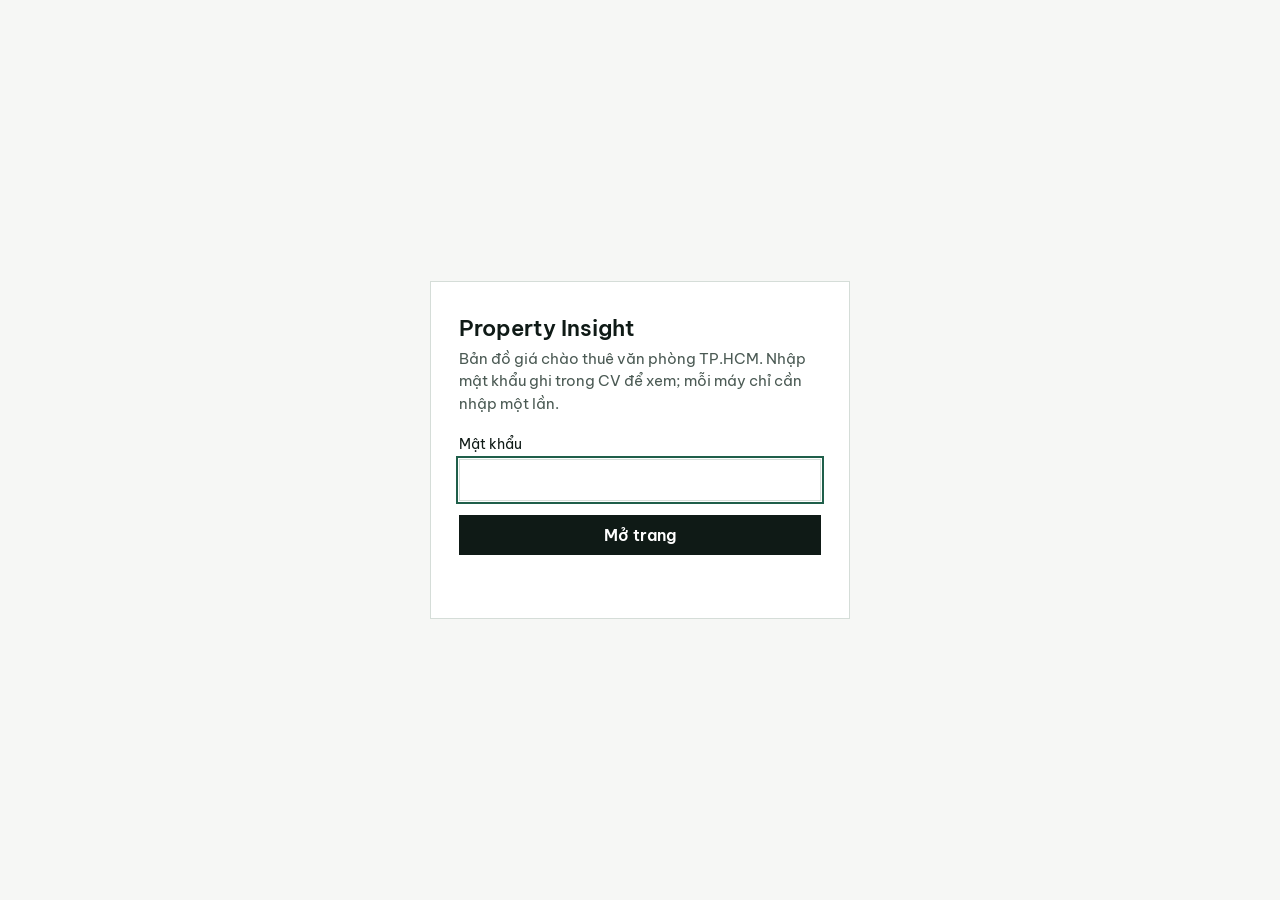
==== index.html @ f0cdffa1 "Property Insight: ban doanh nghiep (chi tin rao, du lieu ma hoa, can mat khau) Co-Authored-By: Claud" ====
<!doctype html>
<html lang="vi"><head><meta charset="utf-8"><meta name="viewport" content="width=device-width, initial-scale=1">
<meta name="robots" content="noindex, nofollow"><title>Property Insight</title><link rel="icon" href="data:,">
<link rel="stylesheet" href="./vendor/fonts/fonts-editorial.css">
<style>
  :root { --ground: #f6f7f5; --ink: #0f1a16; --ink-2: #4b5a54; --line: #d5ddd8; --accent: #1f5f4a; }
  * { box-sizing: border-box; }
  body { margin: 0; min-height: 100vh; display: grid; place-items: center; background: var(--ground); color: var(--ink);
    font-family: "Be Vietnam Pro", "Segoe UI", system-ui, sans-serif; padding: 16px; }
  main { width: min(420px, 100%); background: #fff; border: 1px solid var(--line); padding: 32px 28px; }
  h1 { font-size: 1.4rem; margin: 0 0 6px; }
  p { color: var(--ink-2); font-size: .92rem; line-height: 1.5; margin: 0 0 20px; }
  label { display: block; font-size: .85rem; margin-bottom: 6px; }
  input { width: 100%; padding: 10px 12px; font: inherit; border: 1px solid var(--line); background: #fff; color: var(--ink); }
  input:focus { outline: 2px solid var(--accent); outline-offset: 1px; }
  button { margin-top: 14px; width: 100%; padding: 10px 12px; font: inherit; font-weight: 600; color: #fff; background: var(--ink);
    border: 0; cursor: pointer; }
  button:disabled { opacity: .6; cursor: progress; }
  #bao { min-height: 1.4em; margin: 12px 0 0; font-size: .85rem; color: #9b2c2c; }
</style></head>
<body><main>
  <h1>Property Insight</h1>
  <p>Bản đồ giá chào thuê văn phòng TP.HCM. Nhập mật khẩu ghi trong CV để xem; mỗi máy chỉ cần nhập một lần.</p>
  <form id="khoa-form">
    <label for="khoa-mat-khau">Mật khẩu</label>
    <input id="khoa-mat-khau" type="password" autocomplete="current-password" required autofocus>
    <button id="khoa-nut" type="submit">Mở trang</button>
    <p id="bao" role="alert"></p>
  </form>
</main>
<script>
(function () {
  var bao = document.getElementById('bao');
  var nut = document.getElementById('khoa-nut');
  if (!('serviceWorker' in navigator) || !window.crypto || !crypto.subtle) {
    bao.textContent = 'Trình duyệt này không mở được trang (thiếu service worker). Dùng Chrome, Edge hoặc Safari ở cửa sổ thường.';
    nut.disabled = true; return;
  }
  var b64 = function (s) { return Uint8Array.from(atob(s), function (c) { return c.charCodeAt(0); }); };
  document.getElementById('khoa-form').addEventListener('submit', async function (ev) {
    ev.preventDefault(); bao.textContent = ''; nut.disabled = true; nut.textContent = 'Đang mở...';
    try {
      var tt = await (await fetch('./khoa.json', { cache: 'no-cache' })).json();
      var goc = await crypto.subtle.importKey('raw', new TextEncoder().encode(document.getElementById('khoa-mat-khau').value.trim()),
        'PBKDF2', false, ['deriveKey']);
      var khoa = await crypto.subtle.deriveKey({ name: 'PBKDF2', salt: b64(tt.muoi), iterations: tt.vong, hash: 'SHA-256' }, goc,
        { name: 'AES-GCM', length: 256 }, true, ['decrypt']);
      var m = b64(tt.kiem);
      try { await crypto.subtle.decrypt({ name: 'AES-GCM', iv: m.slice(0, 12) }, khoa, m.slice(12)); }
      catch (e) { bao.textContent = 'Mật khẩu chưa đúng.'; nut.disabled = false; nut.textContent = 'Mở trang'; return; }
      var reg = await navigator.serviceWorker.register('./sw.js', { scope: './' });
      await navigator.serviceWorker.ready;
      var sw = reg.active || navigator.serviceWorker.controller;
      var raw = await crypto.subtle.exportKey('raw', khoa);
      var kenh = new MessageChannel();
      var xong = new Promise(function (ok) { kenh.port1.onmessage = function (e) { ok(e.data); }; });
      sw.postMessage({ type: 'khoa', raw: raw }, [kenh.port2]);
      var kq = await xong;
      if (kq !== 'ok') throw new Error(kq);
      location.reload();
    } catch (e) {
      bao.textContent = 'Không mở được: ' + (e && e.message ? e.message : e);
      nut.disabled = false; nut.textContent = 'Mở trang';
    }
  });
  // Link có sẵn mật khẩu (07/10, link trên CV): ...#mk=<mật khẩu>. Phần sau dấu # không gửi lên máy chủ; xoá khỏi thanh địa chỉ
  // ngay rồi tự mở khoá, nên người bấm link từ CV không phải gõ gì.
  // Cũng bắt khi trang hỏi mật khẩu đang mở sẵn mà người xem bấm link có #mk= (chỉ đổi phần sau #, trình duyệt không tải lại).
  function moTuLink() {
    var mk = new URLSearchParams(location.hash.slice(1)).get('mk');
    if (!mk) return;
    history.replaceState(null, '', location.pathname + location.search);
    document.getElementById('khoa-mat-khau').value = mk;
    document.getElementById('khoa-form').requestSubmit();
  }
  window.addEventListener('hashchange', moTuLink);
  moTuLink();
})();
</script>
</body></html>
---- vendor/fonts/fonts-editorial.css ----
/* Playfair Display, Be Vietnam Pro, IBM Plex Mono — SIL Open Font License 1.1.
   Ba vai: tiêu đề (uy tín báo cáo thị trường) · thân bài (thiết kế riêng cho tiếng Việt,
   dấu không vỡ ở mọi trọng lượng) · con số (đơn cách + tabular-nums để cột số thẳng hàng).
   Đóng gói cục bộ: chỉ subset latin + vietnamese, để prototype chạy ngoại tuyến.
   Đã kiểm: cả ba bộ đều CÓ subset vietnamese ở mọi trọng lượng dùng đến. */

@font-face{font-family:"Be Vietnam Pro";font-style:normal;font-weight:300;font-display:swap;src:url("./bvp-300-vietnamese.woff2") format("woff2");unicode-range:U+0102-0103, U+0110-0111, U+0128-0129, U+0168-0169, U+01A0-01A1, U+01AF-01B0, U+0300-0301, U+0303-0304, U+0308-0309, U+0323, U+0329, U+1EA0-1EF9, U+20AB;}
@font-face{font-family:"Be Vietnam Pro";font-style:normal;font-weight:300;font-display:swap;src:url("./bvp-300-latin.woff2") format("woff2");unicode-range:U+0000-00FF, U+0131, U+0152-0153, U+02BB-02BC, U+02C6, U+02DA, U+02DC, U+0304, U+0308, U+0329, U+2000-206F, U+20AC, U+2122, U+2191, U+2193, U+2212, U+2215, U+FEFF, U+FFFD;}
@font-face{font-family:"Be Vietnam Pro";font-style:normal;font-weight:400;font-display:swap;src:url("./bvp-400-vietnamese.woff2") format("woff2");unicode-range:U+0102-0103, U+0110-0111, U+0128-0129, U+0168-0169, U+01A0-01A1, U+01AF-01B0, U+0300-0301, U+0303-0304, U+0308-0309, U+0323, U+0329, U+1EA0-1EF9, U+20AB;}
@font-face{font-family:"Be Vietnam Pro";font-style:normal;font-weight:400;font-display:swap;src:url("./bvp-400-latin.woff2") format("woff2");unicode-range:U+0000-00FF, U+0131, U+0152-0153, U+02BB-02BC, U+02C6, U+02DA, U+02DC, U+0304, U+0308, U+0329, U+2000-206F, U+20AC, U+2122, U+2191, U+2193, U+2212, U+2215, U+FEFF, U+FFFD;}
@font-face{font-family:"Be Vietnam Pro";font-style:normal;font-weight:500;font-display:swap;src:url("./bvp-500-vietnamese.woff2") format("woff2");unicode-range:U+0102-0103, U+0110-0111, U+0128-0129, U+0168-0169, U+01A0-01A1, U+01AF-01B0, U+0300-0301, U+0303-0304, U+0308-0309, U+0323, U+0329, U+1EA0-1EF9, U+20AB;}
@font-face{font-family:"Be Vietnam Pro";font-style:normal;font-weight:500;font-display:swap;src:url("./bvp-500-latin.woff2") format("woff2");unicode-range:U+0000-00FF, U+0131, U+0152-0153, U+02BB-02BC, U+02C6, U+02DA, U+02DC, U+0304, U+0308, U+0329, U+2000-206F, U+20AC, U+2122, U+2191, U+2193, U+2212, U+2215, U+FEFF, U+FFFD;}
@font-face{font-family:"Be Vietnam Pro";font-style:normal;font-weight:600;font-display:swap;src:url("./bvp-600-vietnamese.woff2") format("woff2");unicode-range:U+0102-0103, U+0110-0111, U+0128-0129, U+0168-0169, U+01A0-01A1, U+01AF-01B0, U+0300-0301, U+0303-0304, U+0308-0309, U+0323, U+0329, U+1EA0-1EF9, U+20AB;}
@font-face{font-family:"Be Vietnam Pro";font-style:normal;font-weight:600;font-display:swap;src:url("./bvp-600-latin.woff2") format("woff2");unicode-range:U+0000-00FF, U+0131, U+0152-0153, U+02BB-02BC, U+02C6, U+02DA, U+02DC, U+0304, U+0308, U+0329, U+2000-206F, U+20AC, U+2122, U+2191, U+2193, U+2212, U+2215, U+FEFF, U+FFFD;}
@font-face{font-family:"IBM Plex Mono";font-style:normal;font-weight:400;font-display:swap;src:url("./plexmono-400-vietnamese.woff2") format("woff2");unicode-range:U+0102-0103, U+0110-0111, U+0128-0129, U+0168-0169, U+01A0-01A1, U+01AF-01B0, U+0300-0301, U+0303-0304, U+0308-0309, U+0323, U+0329, U+1EA0-1EF9, U+20AB;}
@font-face{font-family:"IBM Plex Mono";font-style:normal;font-weight:400;font-display:swap;src:url("./plexmono-400-latin.woff2") format("woff2");unicode-range:U+0000-00FF, U+0131, U+0152-0153, U+02BB-02BC, U+02C6, U+02DA, U+02DC, U+0304, U+0308, U+0329, U+2000-206F, U+20AC, U+2122, U+2191, U+2193, U+2212, U+2215, U+FEFF, U+FFFD;}
@font-face{font-family:"IBM Plex Mono";font-style:normal;font-weight:500;font-display:swap;src:url("./plexmono-500-vietnamese.woff2") format("woff2");unicode-range:U+0102-0103, U+0110-0111, U+0128-0129, U+0168-0169, U+01A0-01A1, U+01AF-01B0, U+0300-0301, U+0303-0304, U+0308-0309, U+0323, U+0329, U+1EA0-1EF9, U+20AB;}
@font-face{font-family:"IBM Plex Mono";font-style:normal;font-weight:500;font-display:swap;src:url("./plexmono-500-latin.woff2") format("woff2");unicode-range:U+0000-00FF, U+0131, U+0152-0153, U+02BB-02BC, U+02C6, U+02DA, U+02DC, U+0304, U+0308, U+0329, U+2000-206F, U+20AC, U+2122, U+2191, U+2193, U+2212, U+2215, U+FEFF, U+FFFD;}
@font-face{font-family:"Playfair Display";font-style:italic;font-weight:500;font-display:swap;src:url("./playfair-500i-vietnamese.woff2") format("woff2");unicode-range:U+0102-0103, U+0110-0111, U+0128-0129, U+0168-0169, U+01A0-01A1, U+01AF-01B0, U+0300-0301, U+0303-0304, U+0308-0309, U+0323, U+0329, U+1EA0-1EF9, U+20AB;}
@font-face{font-family:"Playfair Display";font-style:italic;font-weight:500;font-display:swap;src:url("./playfair-500i-latin.woff2") format("woff2");unicode-range:U+0000-00FF, U+0131, U+0152-0153, U+02BB-02BC, U+02C6, U+02DA, U+02DC, U+0304, U+0308, U+0329, U+2000-206F, U+20AC, U+2122, U+2191, U+2193, U+2212, U+2215, U+FEFF, U+FFFD;}
@font-face{font-family:"Playfair Display";font-style:normal;font-weight:500;font-display:swap;src:url("./playfair-500-vietnamese.woff2") format("woff2");unicode-range:U+0102-0103, U+0110-0111, U+0128-0129, U+0168-0169, U+01A0-01A1, U+01AF-01B0, U+0300-0301, U+0303-0304, U+0308-0309, U+0323, U+0329, U+1EA0-1EF9, U+20AB;}
@font-face{font-family:"Playfair Display";font-style:normal;font-weight:500;font-display:swap;src:url("./playfair-500-latin.woff2") format("woff2");unicode-range:U+0000-00FF, U+0131, U+0152-0153, U+02BB-02BC, U+02C6, U+02DA, U+02DC, U+0304, U+0308, U+0329, U+2000-206F, U+20AC, U+2122, U+2191, U+2193, U+2212, U+2215, U+FEFF, U+FFFD;}
@font-face{font-family:"Playfair Display";font-style:normal;font-weight:600;font-display:swap;src:url("./playfair-500-vietnamese.woff2") format("woff2");unicode-range:U+0102-0103, U+0110-0111, U+0128-0129, U+0168-0169, U+01A0-01A1, U+01AF-01B0, U+0300-0301, U+0303-0304, U+0308-0309, U+0323, U+0329, U+1EA0-1EF9, U+20AB;}
@font-face{font-family:"Playfair Display";font-style:normal;font-weight:600;font-display:swap;src:url("./playfair-500-latin.woff2") format("woff2");unicode-range:U+0000-00FF, U+0131, U+0152-0153, U+02BB-02BC, U+02C6, U+02DA, U+02DC, U+0304, U+0308, U+0329, U+2000-206F, U+20AC, U+2122, U+2191, U+2193, U+2212, U+2215, U+FEFF, U+FFFD;}
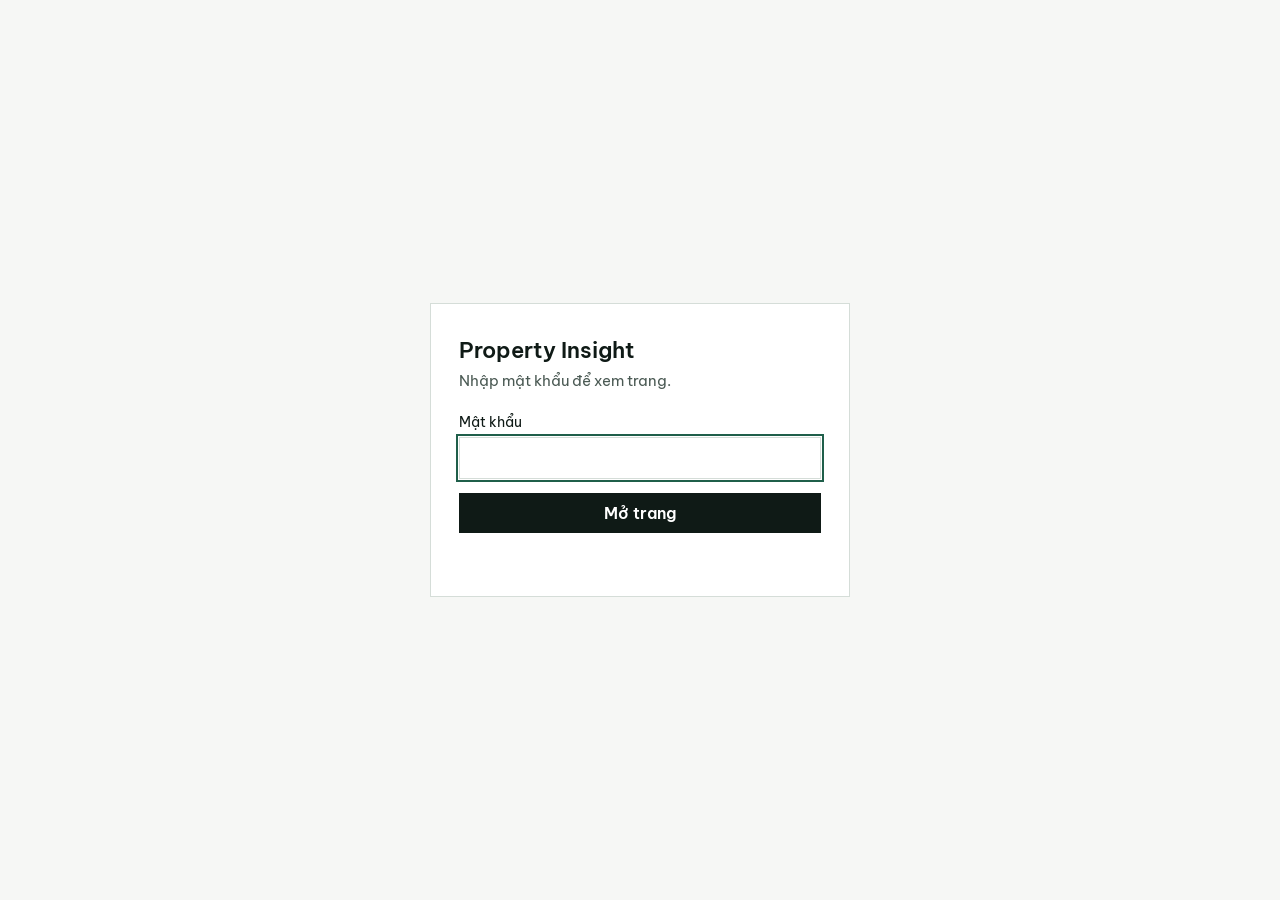
==== commit 00e97667: "Trang mat khau: chi mot cau yeu cau nhap mat khau Co-Authored-By: Claude Opus 5.5 <noreply@anthropic" ====
--- a/index.html
+++ b/index.html
@@ -20,7 +20,7 @@
 </style></head>
 <body><main>
   <h1>Property Insight</h1>
-  <p>Bản đồ giá chào thuê văn phòng TP.HCM. Nhập mật khẩu ghi trong CV để xem; mỗi máy chỉ cần nhập một lần.</p>
+  <p>Nhập mật khẩu để xem trang.</p>
   <form id="khoa-form">
     <label for="khoa-mat-khau">Mật khẩu</label>
     <input id="khoa-mat-khau" type="password" autocomplete="current-password" required autofocus>
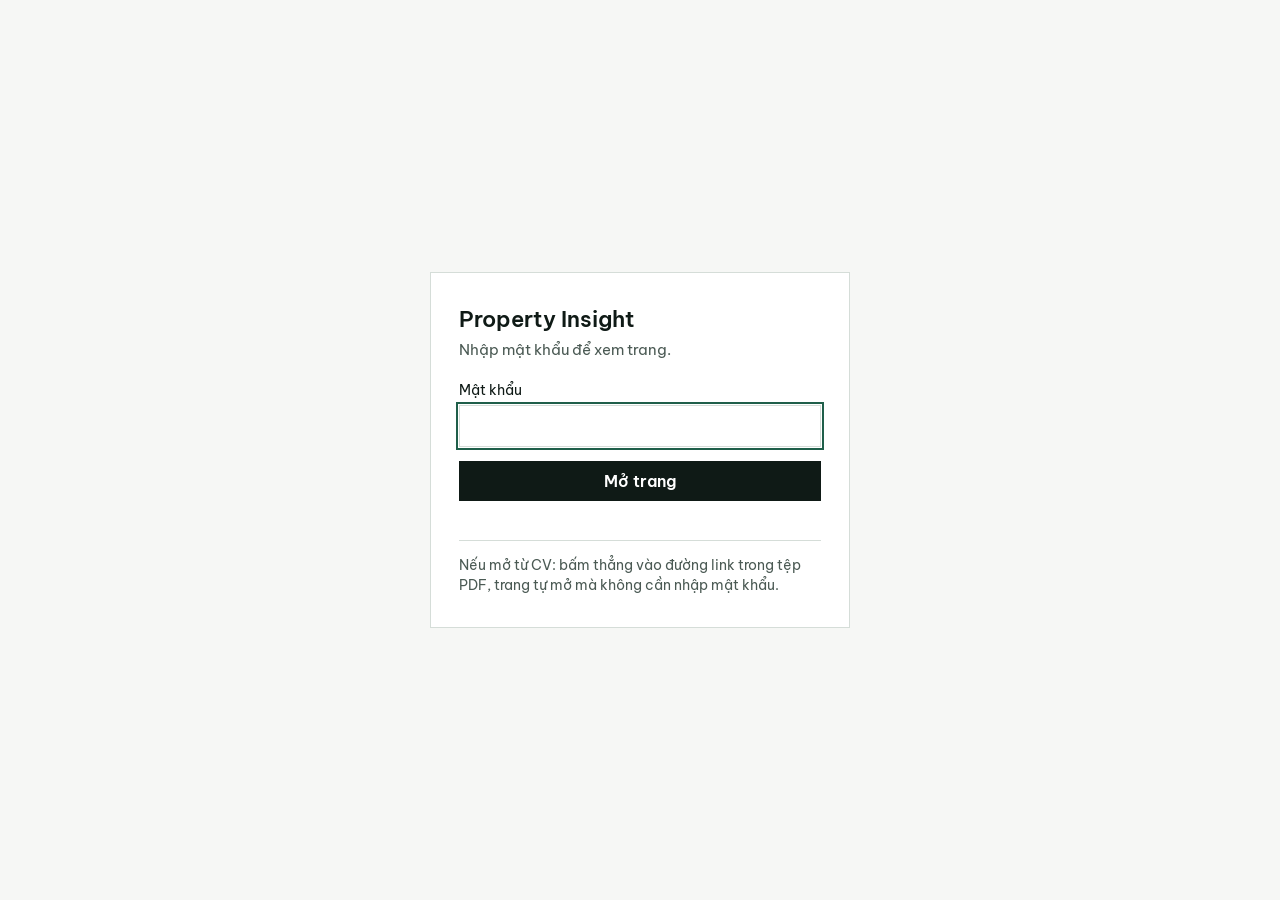
==== commit cafb8411: "Trang mat khau: chu thich cho nguoi mo tu CV Co-Authored-By: Claude Opus 5.5 <noreply@anthropic.com>" ====
--- a/index.html
+++ b/index.html
@@ -17,6 +17,7 @@
     border: 0; cursor: pointer; }
   button:disabled { opacity: .6; cursor: progress; }
   #bao { min-height: 1.4em; margin: 12px 0 0; font-size: .85rem; color: #9b2c2c; }
+  .ghi { margin: 8px 0 0; padding-top: 14px; border-top: 1px solid var(--line); font-size: .85rem; }
 </style></head>
 <body><main>
   <h1>Property Insight</h1>
@@ -27,6 +28,7 @@
     <button id="khoa-nut" type="submit">Mở trang</button>
     <p id="bao" role="alert"></p>
   </form>
+  <p class="ghi">Nếu mở từ CV: bấm thẳng vào đường link trong tệp PDF, trang tự mở mà không cần nhập mật khẩu.</p>
 </main>
 <script>
 (function () {
@@ -41,7 +43,7 @@
     ev.preventDefault(); bao.textContent = ''; nut.disabled = true; nut.textContent = 'Đang mở...';
     try {
       var tt = await (await fetch('./khoa.json', { cache: 'no-cache' })).json();
-      var goc = await crypto.subtle.importKey('raw', new TextEncoder().encode(document.getElementById('khoa-mat-khau').value.trim()),
+      var goc = await crypto.subtle.importKey('raw', new TextEncoder().encode(document.getElementById('khoa-mat-khau').value.toLowerCase().replace(/[^a-z0-9]/g, '')),
         'PBKDF2', false, ['deriveKey']);
       var khoa = await crypto.subtle.deriveKey({ name: 'PBKDF2', salt: b64(tt.muoi), iterations: tt.vong, hash: 'SHA-256' }, goc,
         { name: 'AES-GCM', length: 256 }, true, ['decrypt']);
